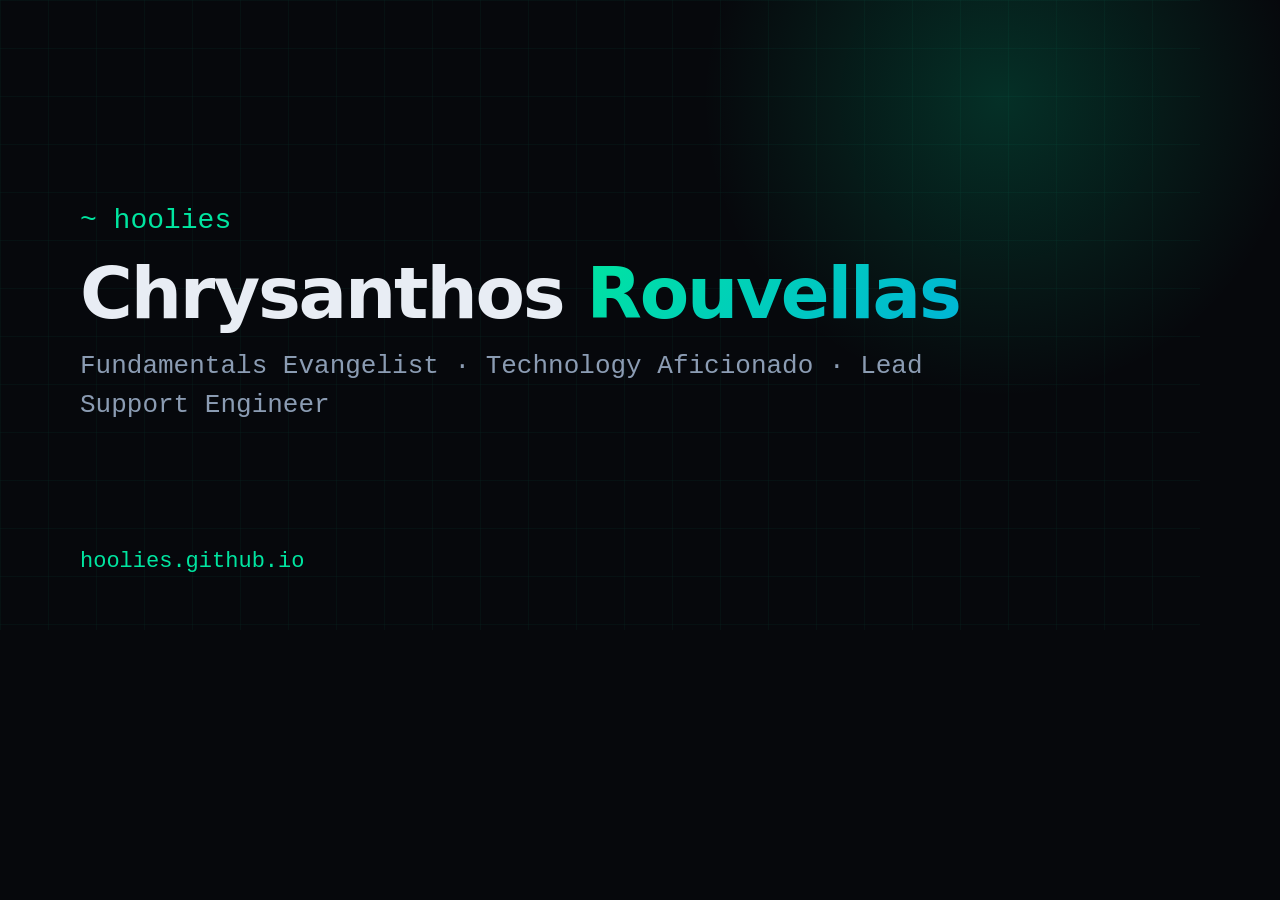
==== og-image.html @ 09f798b7 "Update content" ====
<!DOCTYPE html>
<html lang="en">
<head>
  <meta charset="UTF-8">
  <style>
    * { margin: 0; padding: 0; box-sizing: border-box; }
    body {
      width: 1200px;
      height: 630px;
      overflow: hidden;
      font-family: system-ui, sans-serif;
      background: #06080c;
      color: #e8edf4;
      position: relative;
    }
    .grid {
      position: absolute;
      inset: 0;
      background-image:
        linear-gradient(rgba(0, 229, 160, 0.04) 1px, transparent 1px),
        linear-gradient(90deg, rgba(0, 229, 160, 0.04) 1px, transparent 1px);
      background-size: 48px 48px;
    }
    .glow {
      position: absolute;
      width: 600px;
      height: 600px;
      border-radius: 50%;
      background: radial-gradient(circle, rgba(0, 229, 160, 0.18), transparent 70%);
      top: -200px;
      right: -100px;
    }
    .content {
      position: relative;
      z-index: 1;
      padding: 72px 80px;
      height: 100%;
      display: flex;
      flex-direction: column;
      justify-content: center;
    }
    .prompt {
      font-family: ui-monospace, monospace;
      font-size: 28px;
      color: #00e5a0;
      margin-bottom: 20px;
    }
    h1 {
      font-size: 72px;
      font-weight: 800;
      line-height: 1.05;
      letter-spacing: -0.03em;
      margin-bottom: 16px;
    }
    .accent {
      background: linear-gradient(135deg, #00e5a0, #00b4d8);
      -webkit-background-clip: text;
      background-clip: text;
      color: transparent;
    }
    .tagline {
      font-family: ui-monospace, monospace;
      font-size: 26px;
      color: #8b9cb3;
      max-width: 900px;
      line-height: 1.5;
    }
    .url {
      position: absolute;
      bottom: 56px;
      left: 80px;
      font-family: ui-monospace, monospace;
      font-size: 22px;
      color: #00e5a0;
    }
  </style>
</head>
<body>
  <div class="grid"></div>
  <div class="glow"></div>
  <div class="content">
    <div class="prompt">~ hoolies</div>
    <h1>Chrysanthos <span class="accent">Rouvellas</span></h1>
    <p class="tagline">Fundamentals Evangelist · Technology Aficionado · Lead Support Engineer</p>
  </div>
  <div class="url">hoolies.github.io</div>
</body>
</html>
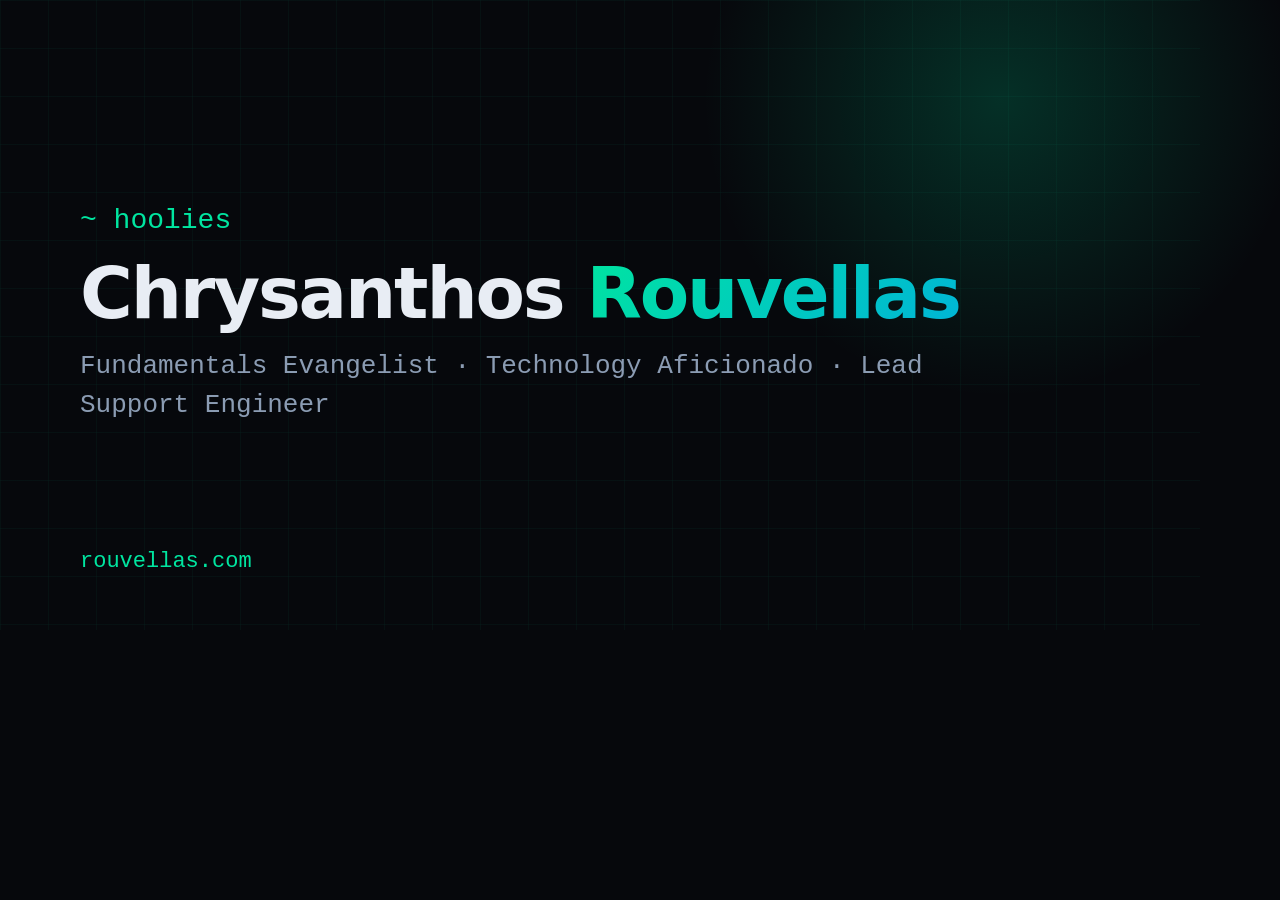
==== commit baa584fa: "Make the portfolio easier to index and cheaper to load. Search snippets, a sitemap, and service sche" ====
--- a/og-image.html
+++ b/og-image.html
@@ -83,6 +83,6 @@
     <h1>Chrysanthos <span class="accent">Rouvellas</span></h1>
     <p class="tagline">Fundamentals Evangelist · Technology Aficionado · Lead Support Engineer</p>
   </div>
-  <div class="url">hoolies.github.io</div>
+  <div class="url">rouvellas.com</div>
 </body>
 </html>
